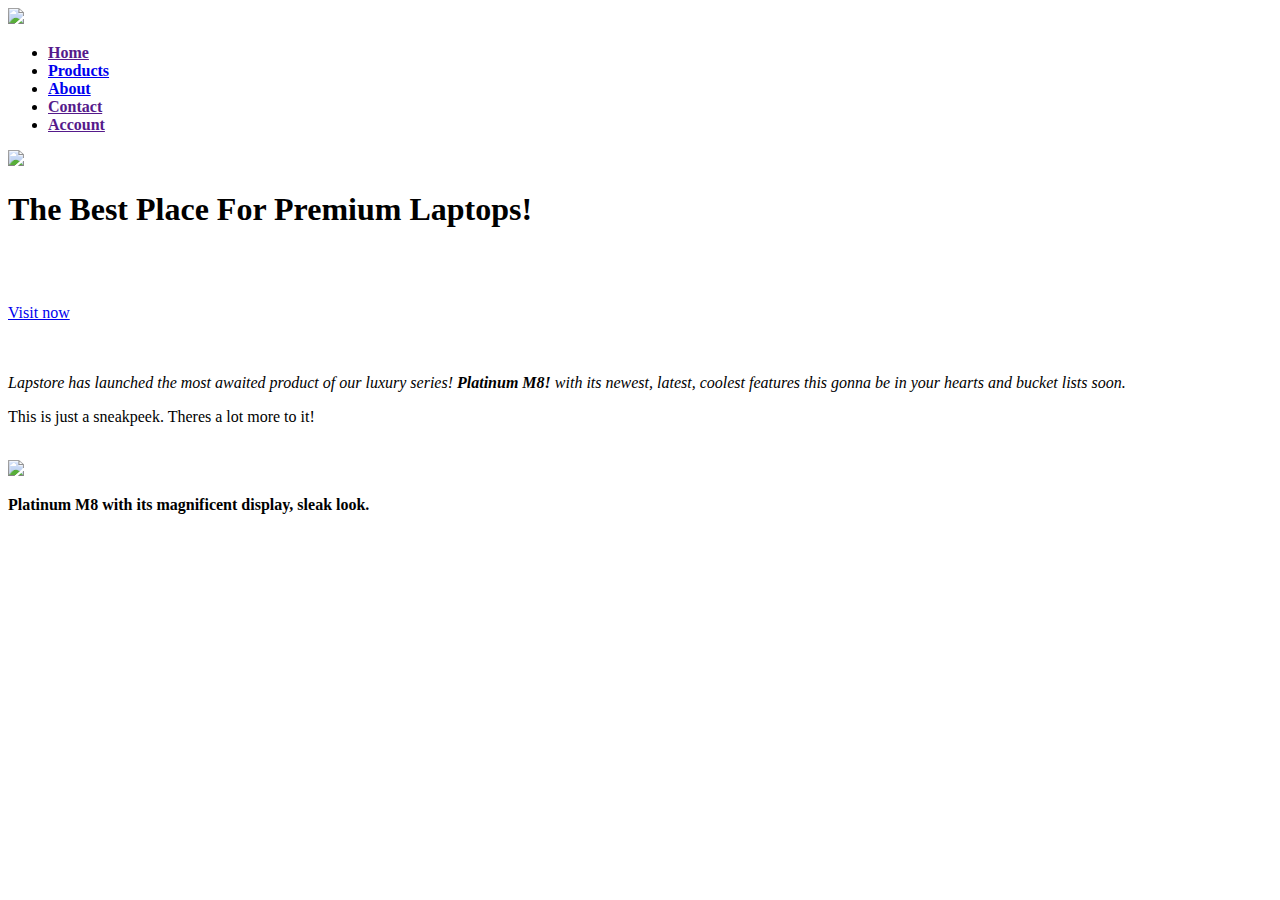
==== indexuiux.html @ 3bfa7d8a "Add files via upload" ====
<!DOCTYPE html>
<html lang="en">

<head>
    <meta charset="UTF-8">
    <meta http-equiv="X-UA-Compatible" content="IE=edge">
    <meta name="viewport" content="width=device-width, initial-scale=1.0">
    <title>Document</title>
    <link rel="stylesheet" href="styleuiux.css">

</head>

<body>
    <div class="navbar">
        <div class="logo">
            <a href=""><img src="https://github.com/Girlwithasmile/Lapstore/blob/main/Lapstore%20main%20logo.jpg?raw=true"></a>
        </div>
        <nav>
            <ul>
                <li><a href=""><b>Home</b></a></li>
                <li><a href="C:\Users\lenovo\Documents\uiux product.html"><b>Products</b></a></li>
                <li><a href="C:\Users\lenovo\Documents\uiux product.html"><b>About</b></a></li>
                <li><a href=""><b>Contact</b></a></li>
                <li><a href=""><b>Account</b></a></li>

            </ul>
        </nav>
    </div>

    <div class="img">
        <a href=""><img src="https://github.com/Girlwithasmile/Lapstore/blob/main/main%20image.jpg?raw=true"></a>
    </div>

    <h1> The Best Place For Premium Laptops!</h1>
    <br> &nbsp; &nbsp;
    <br> &nbsp; &nbsp; &nbsp; &nbsp; &nbsp; &nbsp;&nbsp;&nbsp;&nbsp;&nbsp;&nbsp;&nbsp;&nbsp;&nbsp;&nbsp; &nbsp; &nbsp; &nbsp; &nbsp; &nbsp; &nbsp;&nbsp;&nbsp;&nbsp;&nbsp;&nbsp;&nbsp;&nbsp;&nbsp;&nbsp; &nbsp; &nbsp; &nbsp; &nbsp; &nbsp; &nbsp;&nbsp;&nbsp;&nbsp;&nbsp;&nbsp;&nbsp;&nbsp;&nbsp;&nbsp;
    &nbsp; &nbsp; &nbsp; &nbsp; &nbsp; &nbsp;&nbsp;&nbsp;&nbsp;&nbsp;&nbsp;&nbsp;&nbsp;&nbsp;&nbsp;&nbsp;&nbsp;&nbsp;
    <div class="btn">


        <a href="C:\Users\lenovo\Documents\uiux product.html" class="btn">Visit now</a>
    </div> <br> <br>
    <p><i>Lapstore has launched the most awaited product of our luxury series! <b>Platinum M8!</b>&nbsp;with its newest, latest, coolest features this gonna be in your hearts and bucket lists soon.</i></p>
    <p> This is just a sneakpeek. Theres a lot more to it!</p>
    <br>
    <div class="image">
        <a href="C:\Users\lenovo\Documents\uiux product.html"><img src="https://github.com/Girlwithasmile/Lapstore/blob/main/Screenshot%202022-02-12%20180931.png?raw=true"></a>
    </div>
    <div class=media1>
        <p><b>Platinum M8 with its magnificent display, sleak look.</b></p>
    </div>











</body>

</html>
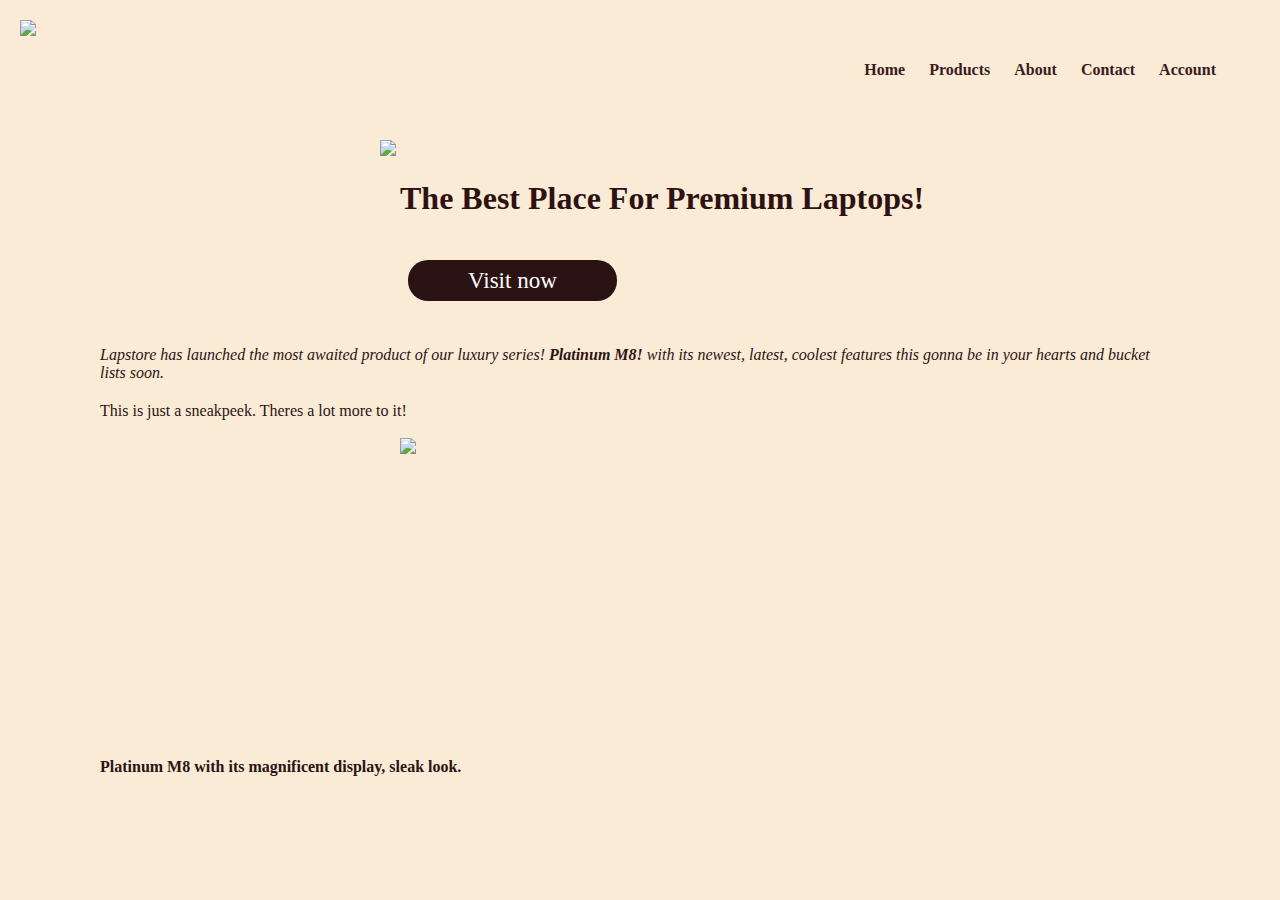
==== commit 5d45b789: "Add files via upload" ====
--- a/indexuiux.html
+++ b/indexuiux.html
@@ -7,7 +7,7 @@
     <meta name="viewport" content="width=device-width, initial-scale=1.0">
     <title>Document</title>
     <link rel="stylesheet" href="styleuiux.css">
-
+    <link rel="stylesheet" href="mediauiux.css">
 </head>
 
 <body>
@@ -16,14 +16,22 @@
             <a href=""><img src="https://github.com/Girlwithasmile/Lapstore/blob/main/Lapstore%20main%20logo.jpg?raw=true"></a>
         </div>
         <nav>
-            <ul>
-                <li><a href=""><b>Home</b></a></li>
-                <li><a href="C:\Users\lenovo\Documents\uiux product.html"><b>Products</b></a></li>
-                <li><a href="C:\Users\lenovo\Documents\uiux product.html"><b>About</b></a></li>
-                <li><a href=""><b>Contact</b></a></li>
-                <li><a href=""><b>Account</b></a></li>
+            <div class="navlinks">
+                <ul>
+                    <li><a href=""><b>Home</b></a></li>
+                    <li><a href="C:\Users\lenovo\Documents\uiux product.html"><b>Products</b></a></li>
+                    <li><a href="C:\Users\lenovo\Documents\uiux product.html"><b>About</b></a></li>
+                    <li><a href=""><b>Contact</b></a></li>
+                    <li><a href=""><b>Account</b></a></li>
+                    <li><a href=""><b><i class="fas fa-shopping-cart"></i></b></a></li>
+            </div>
+            <div class="bars">
+                <a href="javascript:void(0);" class="icon" onclick="myFunction()">
+                    <i class="fa fa-bars"></i>
+                </a>
+            </div>
+            </ul>
 
-            </ul>
         </nav>
     </div>
 
@@ -55,7 +63,16 @@
 
 
 
-
+    <script>
+        function myFunction() {
+            var x = document.getElementById("myLinks");
+            if (x.style.display === "block") {
+                x.style.display = "none";
+            } else {
+                x.style.display = "block";
+            }
+        }
+    </script>
 
 
 
--- a/styleuiux.css
+++ b/styleuiux.css
@@ -0,0 +1,155 @@
+* {
+    margin: 0;
+    padding: 0;
+    box-sizing: border-box;
+}
+
+.navbar {
+    display: flex;
+    align-items: center;
+    padding: 20px;
+}
+
+nav {
+    flex: 1;
+    text-align: right;
+}
+
+nav ul {
+    display: inline-block;
+    list-style-type: none;
+}
+
+nav ul li {
+    display: inline-block;
+    margin-right: 20px;
+}
+
+a {
+    text-decoration: none;
+    color: rgb(58, 27, 27);
+}
+
+body {
+    background-color: antiquewhite;
+}
+
+.logo {
+    height: 100px;
+    width: 200px;
+}
+
+.img {
+    width: 670px;
+    padding-left: 230px;
+    padding-right: 25px;
+    padding-top: 0px;
+}
+
+h1 {
+    color: rgb(46, 18, 18);
+    padding-left: 200px;
+}
+
+p {
+    color: rgb(44, 19, 19);
+    padding-top: 20px;
+}
+
+.btn {
+    display: inline-block;
+    background-color: rgb(44, 19, 19);
+    color: white;
+    border-radius: 20px;
+    font-size: larger;
+    margin-top: 1px;
+    margin-bottom: 1px;
+    margin-left: 30px;
+    margin-right: 30px;
+}
+
+.btn :hover {
+    color: azure;
+    font-size: larger;
+    background-color: brown;
+}
+
+.image {
+    width: 500px;
+    height: 300px;
+}
+
+.navbar :hover {
+    color: black;
+}
+
+.image :hover {
+    font-size: larger;
+}
+
+@media (max-width: 2024px)
+/*For Laptop screen*/
+
+.navbar {
+    font-size: larger;
+    width: 400px;
+    margin-right: 100px;
+    padding: 80px;
+}
+
+.img {
+    padding-left: 380px;
+}
+
+h1 {
+    padding-left: 400px;
+    padding-top: 20px;
+}
+
+.btn {
+    margin-left: 60px;
+    margin-right: 60px;
+    margin-top: 7px;
+    margin-bottom: 7px;
+}
+
+p {
+    padding-left: 100px;
+    width: 90%;
+}
+
+.image {
+    padding-left: 400px;
+}
+
+@media (max-width:500px) {
+    * {
+        font-size: x-small;
+    }
+    .logo {
+        height: 2px;
+        width: 1px;
+    }
+    .img {
+        width: 6px;
+        height: 4px;
+    }
+    .image {
+        width: 7px;
+        height: 3px;
+        padding-left: 0px;
+    }
+    .navlinks {
+        display: none;
+    }
+    .navbar {
+        width: 100px;
+        color: rgb(199, 169, 169);
+    }
+    .bars {
+        width: 40px;
+        padding-right: 2px;
+        color: rgb(41, 14, 14);
+        display: block;
+    }
+}